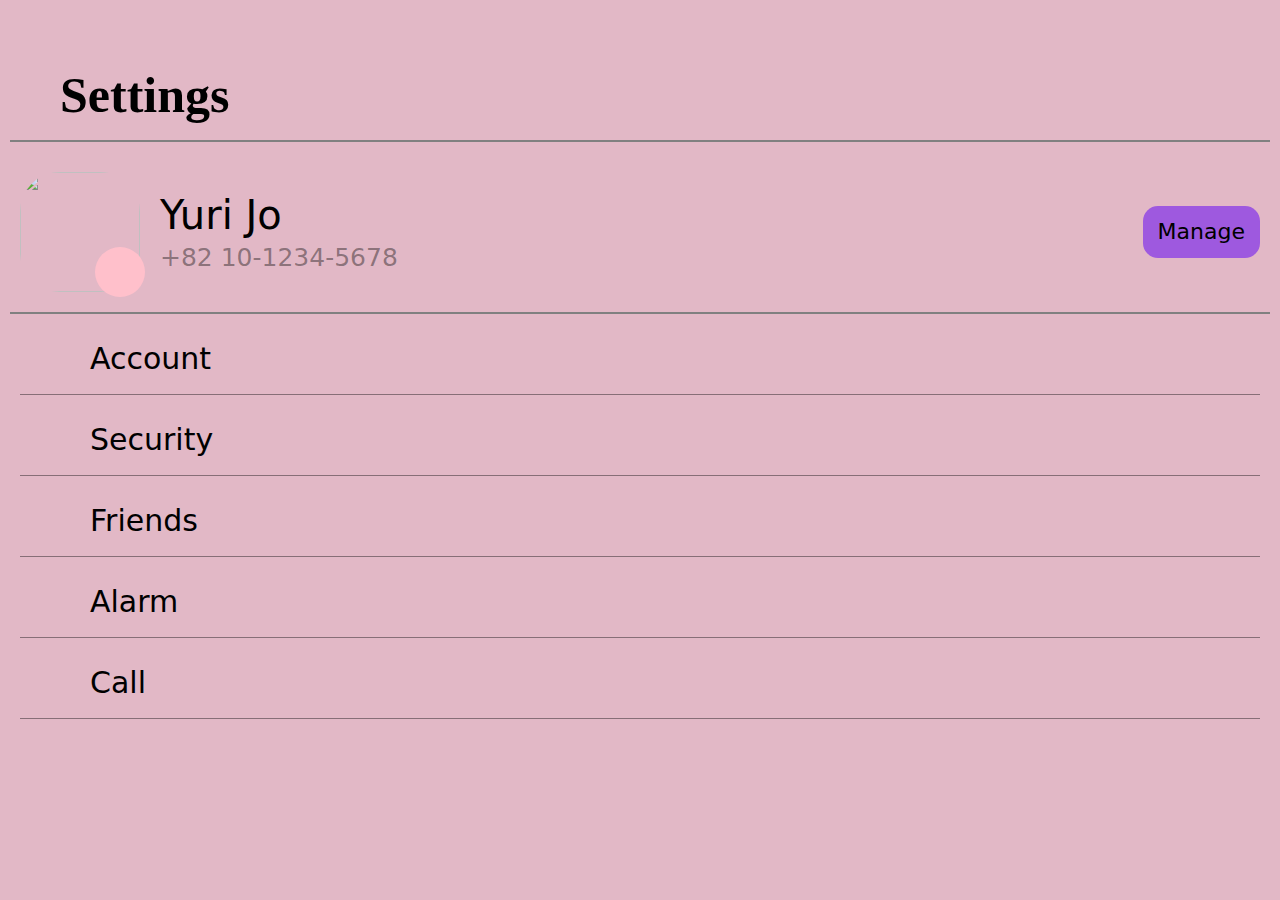
==== chat.html @ 005fdc12 "add files" ====
<!DOCTYPE html>
<html lang="en">
  <head>
    <meta charset="UTF-8" />
    <meta name="viewport" content="width=device-width, initial-scale=1.0" />
    <link
      rel="stylesheet"
      href="https://cdn.jsdelivr.net/gh/FortAwesome/Font-Awesome@5.14.0/css/all.min.css"
    />
    <link href="style.css" rel="stylesheet" />
    <title>Settings - IZ*One Talk</title>
  </head>
  <body>
    <header class="alt-header">
      <div class="alt-header__column">
        <a href="more.html">
          <span class="alt-header__column__arrow fa-2x"
            ><i class="fas fa-arrow-left"></i></span
        ></a>
        <h1>Settings</h1>
      </div>
      <div class="alt-header__column">
        <span><i class="fas fa-search fa-2x"></i></span>
      </div>
    </header>

    <main>
      <div class="user">
        <div class="user__profile">
          <div class="settings-photo">
            <img
              src="https://file.namu.moe/file/7dba2be014b00333abb35cbad3dbd075bcfc23a2b940fae187ff354f704bf65daee5ff7a2e4009d8b9676d39fea989b9"
            />
            <div class="settings-photo__edit fa-lg">
              <span><i class="fas fa-pen"></i></span>
            </div>
          </div>
          <div class="user__profile__title">
            <h3 class="user__profile__title__title">Yuri Jo</h3>
            <h4 class="user__profile__title__sub">+82 10-1234-5678</h4>
          </div>
        </div>
        <div class="user__manage"><span>Manage</span></div>
      </div>

      <ul class="settings-list">
        <li class="settings-item">
          <div class="settings-item__icon">
            <i class="fas fa-user-circle fa-4x"></i>
          </div>
          <div class="settings-item__title">Account</div>
        </li>
        <li class="settings-item">
          <div class="settings-item__icon">
            <i class="fas fa-lock fa-4x"></i>
          </div>
          <div class="settings-item__title">Security</div>
        </li>
        <li class="settings-item">
          <div class="settings-item__icon">
            <i class="fas fa-user fa-4x"></i>
          </div>
          <div class="settings-item__title">Friends</div>
        </li>
        <li class="settings-item">
          <div class="settings-item__icon">
            <i class="fas fa-bell fa-4x"></i>
          </div>
          <div class="settings-item__title">Alarm</div>
        </li>
        <li class="settings-item">
          <div class="settings-item__icon">
            <i class="fas fa-phone-alt fa-4x"></i>
          </div>
          <div class="settings-item__title">Call</div>
        </li>
      </ul>
    </main>
  </body>
</html>
---- style.css ----
@import "reset.css";
@import "status.css";
@import "variables.css";
/* Screens */
@import "screens/login.css";
@import "screens/settings.css";

/* Components */
@import "components/nav.css";
@import "components/header.css";
@import "components/user.css";
@import "components/icons.css";
@import "components/alt-header.css";

@media screen and (min-width: 800px) {
}

* {
  font-family: system-ui, -apple-system, BlinkMacSystemFont, "Segoe UI", Roboto,
    Oxygen, Ubuntu, Cantarell, "Open Sans", "Helvetica Neue", sans-serif;
}

body {
  box-sizing: border-box;
  background-color: rgb(226, 184, 198);
  position: relative;
}
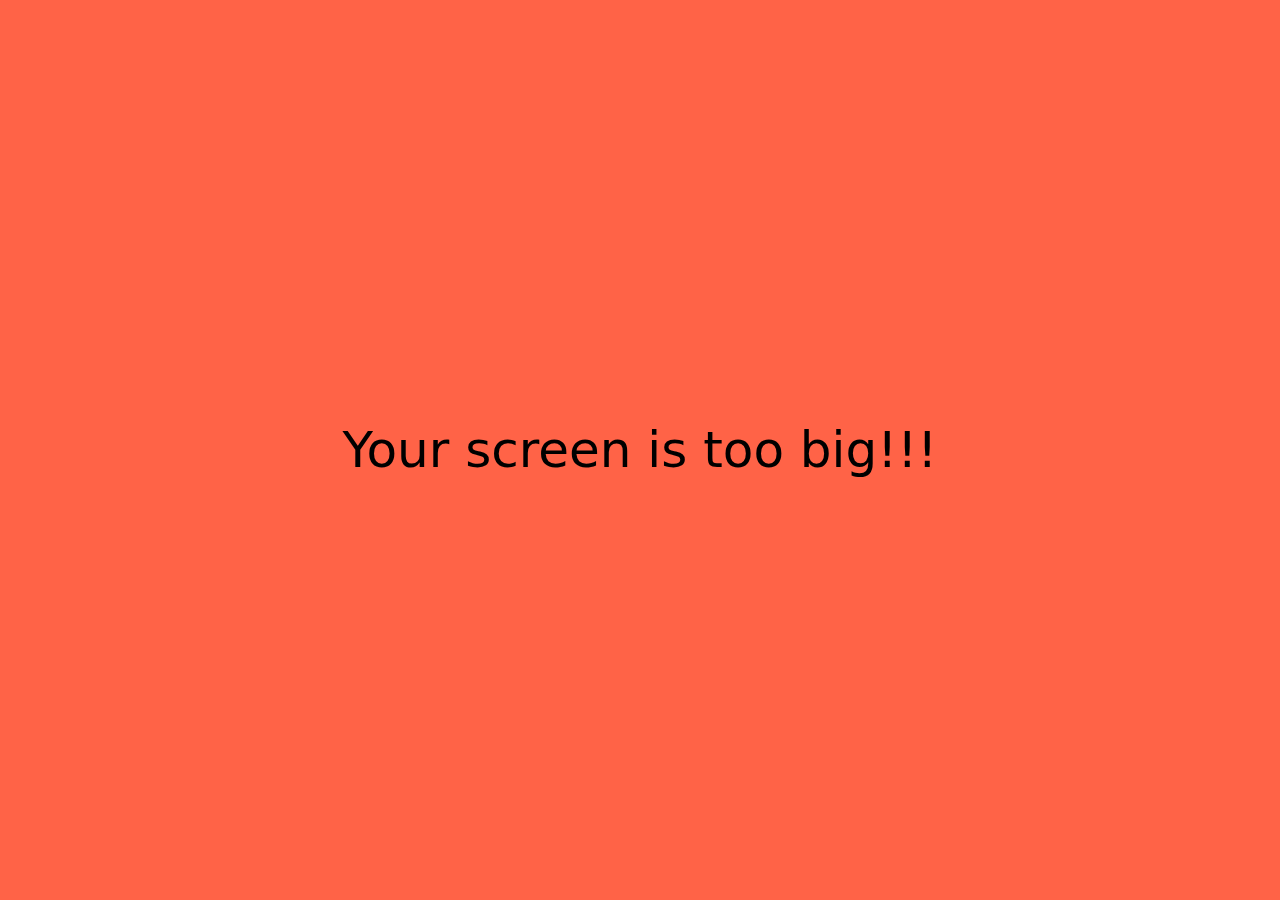
==== commit 083aeb7c: "add media query" ====
--- a/chat.html
+++ b/chat.html
@@ -75,6 +75,8 @@
           <div class="settings-item__title">Call</div>
         </li>
       </ul>
+
+      <div id="no-mobile">Your screen is too big!!!</div>
     </main>
   </body>
 </html>
--- a/style.css
+++ b/style.css
@@ -1,5 +1,4 @@
 @import "reset.css";
-@import "status.css";
 @import "variables.css";
 /* Screens */
 @import "screens/login.css";
@@ -11,6 +10,8 @@
 @import "components/user.css";
 @import "components/icons.css";
 @import "components/alt-header.css";
+@import "components/no-mobile.css";
+@import "components/status.css";
 
 @media screen and (min-width: 800px) {
 }
@@ -23,5 +24,4 @@
 body {
   box-sizing: border-box;
   background-color: rgb(226, 184, 198);
-  position: relative;
 }
